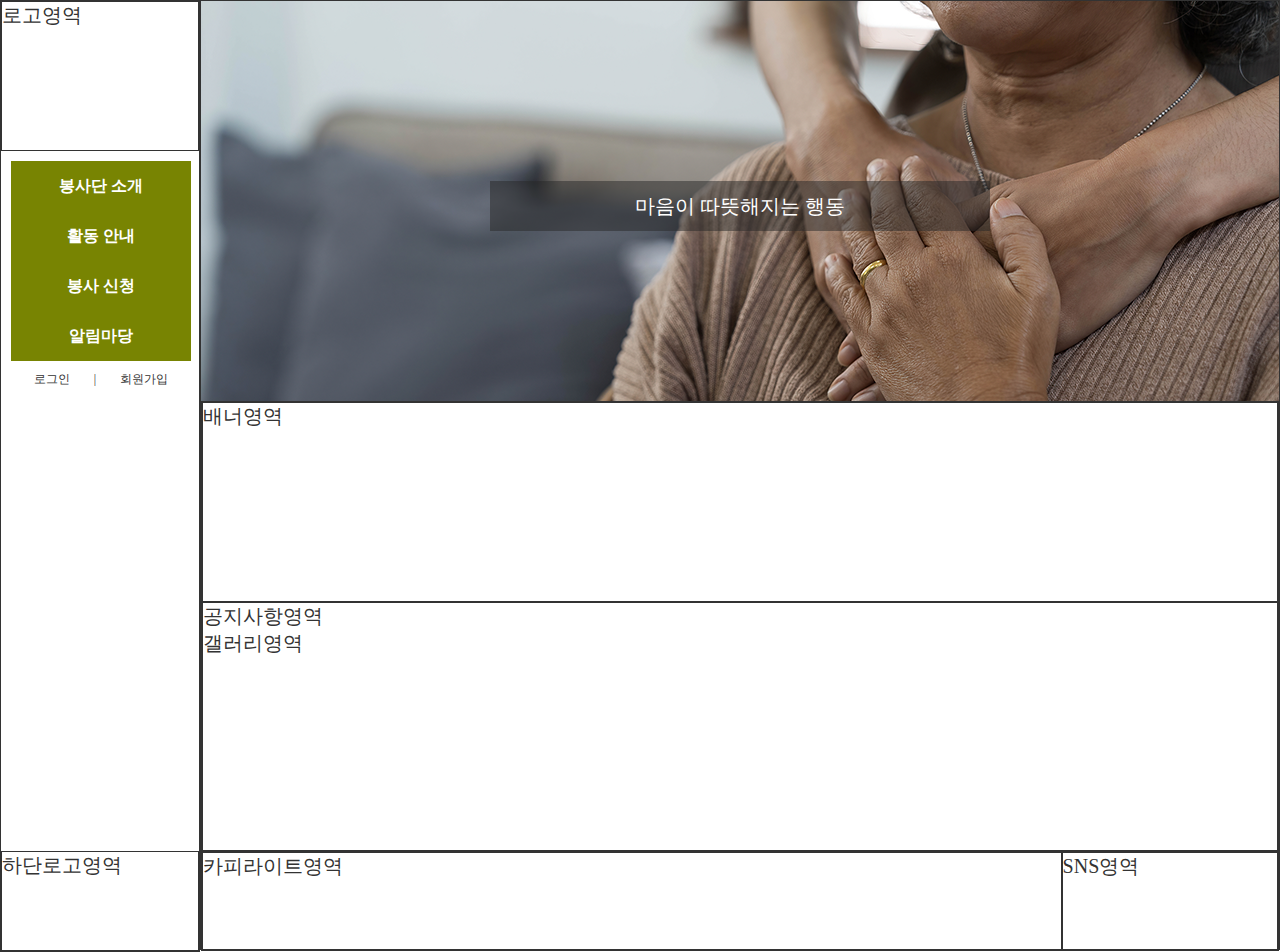
==== 20241020/index.html @ a062dcd3 "241020" ====
<!DOCTYPE html>
<html lang="ko">
  <head>
    <meta charset="utf-8">
    <meta name="viewport" content="width=device-width, initial-scale=1.0">
    <link rel="stylesheet" type="text/css" href="./style.css">
    <script defer src="./script.js"></script>
    <title>행복봉사단</title>
  </head>
  <body>
    <header>
      <div class="top">
        <div class="logo">로고영역</div>
        <nav class="menu">
          <ul class="navi">
            <li>
              <a href="#">봉사단 소개</a>
              <ul class="submenu">
                <li><a href="#">설립목적</a></li>
                <li><a href="#">이사진</a></li>
              </ul>
            </li>
            <li>
              <a href="#">활동 안내</a>
              <ul class="submenu">
                <li><a href="#">말벗봉사</a></li>
                <li><a href="#">연탄봉사</a></li>
                <li><a href="#">식사봉사</a></li>
              </ul>
            </li>
            <li>
              <a href="#">봉사 신청</a>
              <ul class="submenu">
                <li><a href="#">정기봉사자</a></li>
                <li><a href="#">지역별</a></li>
                <li><a href="#">활동별</a></li>
                <li><a href="#">봉사자등록</a></li>
              </ul>
            </li>
            <li>
              <a href="#">알림마당</a>
              <ul class="submenu">
                <li><a href="#">공지사항</a></li>
                <li><a href="#">문의하기</a></li>
              </ul>
            </li>
          </ul>
        </nav>
        <div class="spotmenu">
          <ul>
            <li class="spotmenu-btn">
              <a href="#">로그인</a>
            </li>
            <li>|</li>
            <li class="spotmenu-btn">
              <a href="#">회원가입</a>
            </li>
          </ul>
        </div>
      </div>
      <div class="btlogo">하단로고영역</div>
    </header>
    <main>
      <div class="imgslide">
        <div class="slidelist">
          <ul>
            <li>
              <a href="#">
                <img src="./images/img1.jpg" alt="img1">
                <span>마음이 따뜻해지는 행동</span>
              </a>
            </li>
            <li>
              <a href="#">
                <img src="./images/img2.jpg" alt="img2">
                <span>행복의 씨앗을 심는 일</span>
              </a>
            </li>
            <li>
              <a href="#">
                <img src="./images/img3.jpg" alt="img3">
                <span>이웃과 함께하는 기쁨</span>
              </a>
            </li>
          </ul>
        </div>
      </div>
      <div class="contents">
        <div class="banner">배너영역</div>
        <div class="tabmenu">
          <div class="notice">공지사항영역</div>
          <div class="gallery">갤러리영역</div>
        </div>
      </div>
      <footer>
        <div class="btwrap">
          <div class="copy">카피라이트영역</div>
          <div class="sns">SNS영역</div>
        </div>
      </footer>
    </main>
  </body>
</html>
---- 20241020/style.css ----
@charset "utf-8";

/* reset */
* {
  margin: 0;
  padding: 0;
  box-sizing: border-box;
}

ul, li {
  list-style: none;
}

a {
  text-decoration: none;
  color: inherit;
}

/* variables */
:root {
  --main-text-color: #333;
  --main-bg-color: #fff;
}

/* contents */
body {
  background: var(--main-bg-color);
  color: var(--main-text-color);
  font-size: 20px;
  display: flex;
}

header {
  width: 200px;
  border: 1px solid var(--main-text-color);
}

.top {
  width: 100%;
  height: 850px;
}

.logo {
  width: 100%;
  height: 150px;
  border: 1px solid var(--main-text-color);
}

.menu {
  width: 100%;
}

.navi {
  height: auto;
  margin: 10px 0 0 10px;
  text-align: center;
}

.navi > li {
  width: 180px;
}

.navi > li > a {
  display: inline-block;
  width: 100%;
  font-size: 16px;
  font-weight: bold;
  line-height: 50px;
  background: #788402;
  color: var(--main-bg-color);
  transition: background 0.3s, color 0.3s;
}

.navi > li > a:hover {
  background: #342628;
  color:#feaa00;
}

.submenu {
  width: 100%;
  display: none;
  opacity: 0;
}

.submenu > li {
  width: 100%;
  height: 50px;
}

.submenu > li > a {
  display: inline-block;
  width: 100%;
  line-height: 50px;
  font-size: 14px;
  font-weight: bold;
  background: #ccc;
  color: var(--main-bg-color);
  transition: background 0.3s, color 0.3s;
}

.submenu > li > a:hover {
  background: #999;
  color: #feaa00;
}

.spotmenu > ul {
  display: flex;
  justify-content: space-evenly;
  align-items: center;
  width: 180px;
  font-size: 12px;
  margin: 10px 0 0 10px;
}

.spotmenu-btn:hover {
  font-weight: bold;
}

.btlogo {
  width: 100%;
  height: 100px;
  border: 1px solid var(--main-text-color);
}

main {
  width: calc(100% - 200px);
  height: 950px;
  border: 1px solid var(--main-text-color);
}

.imgslide {
  width: 100%;
  height: 400px;
  position: relative;
  overflow: hidden;
}

.slidelist {
  width: 100%;
  height: 1200px;
  transition: margin-top 1s ease;
}

.slidelist ul li {
  width: 100%;
  height: 400px;
}

.slidelist img {
  width: 100%;
  height: 100%;
  object-fit: cover;
}

.slidelist span {
  position: absolute;
  left: 50%;
  margin-top: 180px;
  transform: translateX(-50%);
  background: rgba(40, 40, 40, 0.5);
  color: var(--main-bg-color);
  width: 500px;
  height: 50px;
  text-align: center;
  line-height: 50px;
}

.contents {
  width: 100%;
  height: 450px;
  border: 1px solid var(--main-text-color);
}

.banner {
  width: 100%;
  height: 200px;
  border: 1px solid var(--main-text-color);
}

.tabmenu {
  width: 100%;
  height: 250px;
  border: 1px solid var(--main-text-color);
}

footer {
  width: 100%;
  height: 100px;
  border: 1px solid var(--main-text-color);
}

.btwrap {
  width: 100%;
  height: 100%;
  display: flex;
}

.copy {
  flex: 4;
  border: 1px solid var(--main-text-color);
}

.sns {
  flex: 1;
  border: 1px solid var(--main-text-color);
}
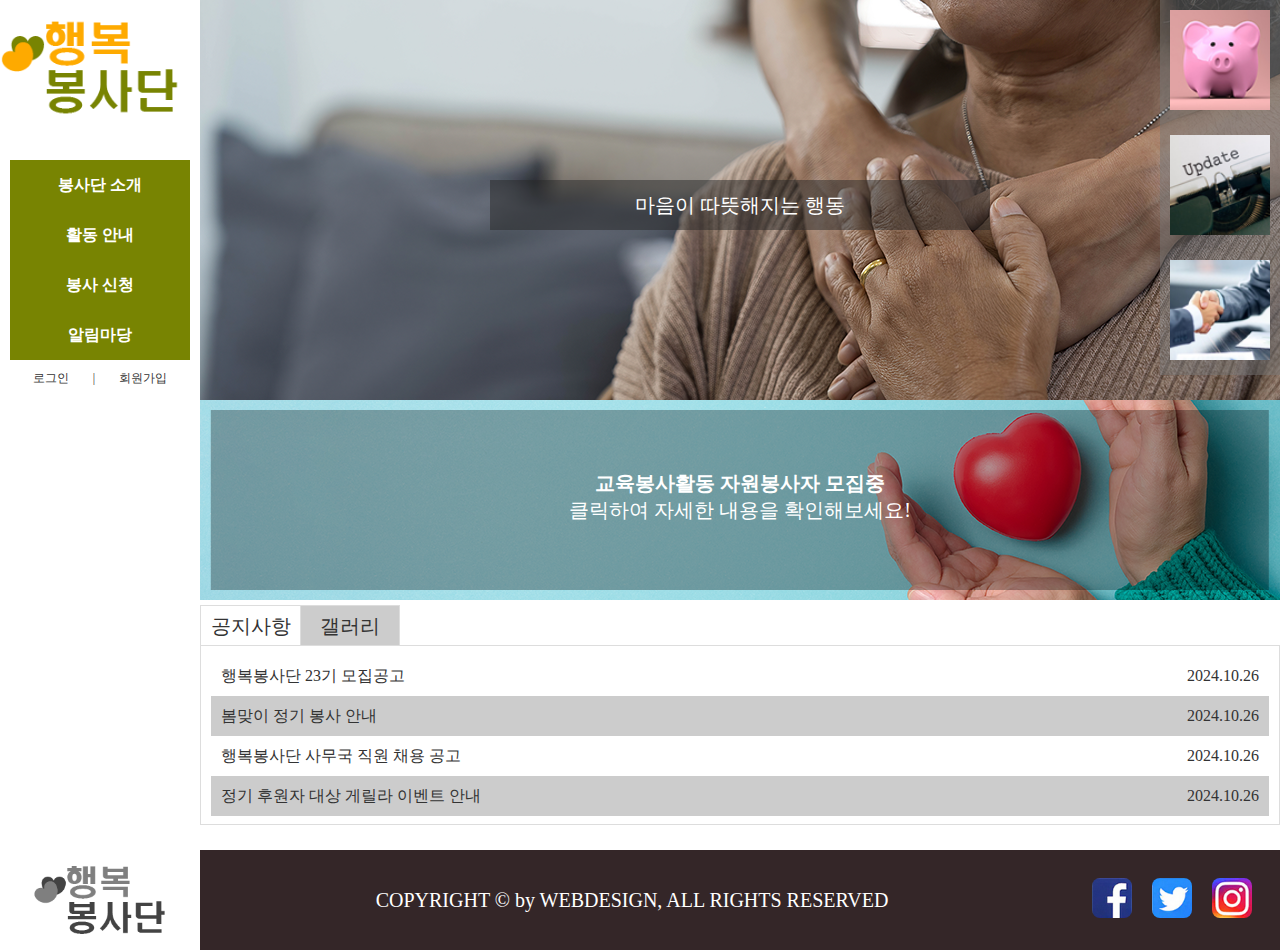
==== commit 2c14bee9: "241026" ====
--- a/20241020/index.html
+++ b/20241020/index.html
@@ -10,7 +10,9 @@
   <body>
     <header>
       <div class="top">
-        <div class="logo">로고영역</div>
+        <div class="logo">
+          <img src="./images/logoTop.png" alt="logotop">
+        </div>
         <nav class="menu">
           <ul class="navi">
             <li>
@@ -58,7 +60,9 @@
           </ul>
         </div>
       </div>
-      <div class="btlogo">하단로고영역</div>
+      <div class="btlogo">
+        <img src="./images/logoBottom.png" alt="logobottom">
+      </div>
     </header>
     <main>
       <div class="imgslide">
@@ -86,16 +90,109 @@
         </div>
       </div>
       <div class="contents">
-        <div class="banner">배너영역</div>
+        <div class="banner">
+          <a href="#">
+            <img src="./images/banner.png" alt="banner">
+            <div class="banner-texts">
+              <h4>교육봉사활동 자원봉사자 모집중</h4>
+              <span>클릭하여 자세한 내용을 확인해보세요!</span>
+            </div>
+          </a>
+        </div>
         <div class="tabmenu">
-          <div class="notice">공지사항영역</div>
-          <div class="gallery">갤러리영역</div>
-        </div>
+          <ul>
+            <li class="active">
+              <a href="#">공지사항</a>
+              <div class="notice">
+                <ul>
+                  <li>
+                    <a href="#">행복봉사단 23기 모집공고</a>
+                    <span>2024.10.26</span>
+                  </li>
+                  <li>
+                    <a href="#">봄맞이 정기 봉사 안내</a>
+                    <span>2024.10.26</span>
+                  </li>
+                  <li>
+                    <a href="#">행복봉사단 사무국 직원 채용 공고</a>
+                    <span>2024.10.26</span>
+                  </li>
+                  <li>
+                    <a href="#">정기 후원자 대상 게릴라 이벤트 안내</a>
+                    <span>2024.10.26</span>
+                  </li>
+                </ul>
+              </div>
+            </li>
+            <li>
+              <a href="#">갤러리</a>
+              <div class="gallery">
+                <ul>
+                  <li>
+                    <a href="#">
+                      <img src="./images/gallery1.jpg" alt="gallery1">
+                    </a>
+                  </li>
+                  <li>
+                    <a href="#">
+                      <img src="./images/gallery2.jpg" alt="gallery2">
+                    </a>
+                  </li>
+                  <li>
+                    <a href="#">
+                      <img src="./images/gallery3.jpg" alt="gallery3">
+                    </a>
+                  </li>
+                </ul>
+              </div>
+            </li>
+          </ul>
+        </div>
+      </div>
+      <div id="layer">
+        <div class="layer_up">
+          <div class="uptitle">행복봉사단 23시 모집 공고 안내문</div>
+          <div class="upbody">
+            Lorem ipsum dolor sit amet consectetur adipisicing elit. Asperiores quo nulla assumenda quae ullam, numquam animi eveniet natus corporis cupiditate quos impedit minima, vitae hic deserunt velit vel iure eos?
+          </div>
+          <div class="btn">닫기</div>
+        </div>
+      </div>
+      <div id="shortcut">
+        <a href="#">
+          <img src="./images/shortcut1.jpg" alt="shortcut1">
+        </a>
+        <a href="#">
+          <img src="./images/shortcut2.jpg" alt="shortcut2">
+        </a>
+        <a href="#">
+          <img src="./images/shortcut3.jpg" alt="shortcut3">
+        </a>
       </div>
       <footer>
         <div class="btwrap">
-          <div class="copy">카피라이트영역</div>
-          <div class="sns">SNS영역</div>
+          <div class="copy">
+            COPYRIGHT &copy; by WEBDESIGN, ALL RIGHTS RESERVED
+          </div>
+          <div class="sns">
+            <ul>
+              <li>
+                <a href="#">
+                  <img src="./images/sns1.jpg" alt="sns1">
+                </a>
+              </li>
+              <li>
+                <a href="#">
+                  <img src="./images/sns2.jpg" alt="sns2">
+                </a>
+              </li>
+              <li>
+                <a href="#">
+                  <img src="./images/sns3.jpg" alt="sns3">
+                </a>
+              </li>
+            </ul>
+          </div>
         </div>
       </footer>
     </main>
--- a/20241020/style.css
+++ b/20241020/style.css
@@ -32,7 +32,6 @@
 
 header {
   width: 200px;
-  border: 1px solid var(--main-text-color);
 }
 
 .top {
@@ -43,8 +42,12 @@
 .logo {
   width: 100%;
   height: 150px;
-  border: 1px solid var(--main-text-color);
-}
+}
+
+.logo img {
+  width: 180px;
+}
+
 
 .menu {
   width: 100%;
@@ -119,13 +122,18 @@
 .btlogo {
   width: 100%;
   height: 100px;
-  border: 1px solid var(--main-text-color);
+  display: flex;
+  justify-content: center;
+  align-items: center;
+}
+
+.btlogo img {
+  height: 100%;
 }
 
 main {
   width: calc(100% - 200px);
   height: 950px;
-  border: 1px solid var(--main-text-color);
 }
 
 .imgslide {
@@ -168,25 +176,196 @@
 .contents {
   width: 100%;
   height: 450px;
-  border: 1px solid var(--main-text-color);
 }
 
 .banner {
   width: 100%;
   height: 200px;
-  border: 1px solid var(--main-text-color);
+  position: relative;
+  margin-bottom: 5px;
+}
+
+.banner img {
+  width: 100%;
+  height: 100%;
+  object-fit: cover;
+}
+
+.banner .banner-texts {
+  position: absolute;
+  top: 50%;
+  left: 50%;
+  transform: translate(-50%, -50%);
+  text-align: center;
+  background: rgba(0, 0, 0, 0.3);
+  color: var(--main-bg-color);
+  width: 98%;
+  height: 180px;
+  padding-top: 60px;
+  transition: background 0.5s;
+}
+
+.banner .banner-texts:hover {
+  background: rgba(0, 0, 0, 0.5);
 }
 
 .tabmenu {
   width: 100%;
   height: 250px;
-  border: 1px solid var(--main-text-color);
+  position: relative;
+}
+
+.tabmenu > ul {
+  display: flex;
+}
+
+.tabmenu > ul > li {
+  width: 100px;
+  height: 40px;
+}
+
+.tabmenu > ul > li > a {
+  display: inline-block;
+  width: 100%;
+  height: 100%;
+  text-align: center;
+  line-height: 40px;
+  background: #ccc;
+  border: 1px solid #ddd;
+  border-bottom: none;
+  transition: background 0.3s;
+}
+
+.tabmenu > ul > li > a:hover {
+  background: #eee;
+}
+
+.tabmenu > ul > li:first-child a {
+  border-right: none;
+}
+
+.tabmenu > ul > li.active > a {
+  background: var(--main-bg-color);
+}
+
+.tabmenu > ul > li div {
+  position: absolute;
+  left: 0;
+  height: 0;
+  overflow: hidden;
+}
+
+.tabmenu > ul > li.active div {
+  width: 100%;
+  height: 180px;
+  border: 1px solid #ddd;
+}
+
+.notice ul {
+  width: 100%;
+  margin: 10px 0;
+}
+
+.notice li {
+  height: 40px;
+  font-size: 16px;
+  margin: 0 10px;
+  display: flex;
+  justify-content: space-between;
+  align-items: center;
+  padding: 0 10px;
+  transition: all 0.3s;
+}
+
+.notice li:hover {
+  font-weight: bold;
+}
+
+.notice li:nth-child(even) {
+  background: #ccc;
+}
+
+.gallery ul {
+  display: flex;
+  gap: 20px;
+  margin-top: 15px;
+  padding: 0 10px;
+}
+
+#layer {
+  position: absolute;
+  top: 0;
+  left: 0;
+  justify-content: center;
+  align-items: center;
+  width: 100%;
+  height: 100vh;
+  background: rgba(0, 0, 0, 0.5);
+  display: none;
+}
+
+#layer.active {
+  display: flex;
+}
+
+.layer_up {
+  width: 500px;
+  height: 400px;
+  background: var(--main-bg-color);
+  padding: 30px;
+  display: flex;
+  flex-direction: column;
+  justify-content: center;
+  align-items: center;
+  gap: 30px;
+  border-radius: 8px;
+}
+
+.uptitle {
+  font-size: 1.5rem;
+  font-weight: bold;
+}
+
+.upbody {
+  font-size: 1.3rem;
+}
+
+.btn {
+  align-self: flex-end;
+  background: #ccc;
+  font-size: 14px;
+  padding: 10px 16px;
+  border-radius: 8px;
+  cursor: pointer;
+}
+
+#shortcut {
+  position: fixed;
+  top: 0;
+  right: 0;
+  background: rgba(120, 120, 120, 0.5);
+  display: flex;
+  flex-direction: column;
+  justify-content: space-between;
+  height: 375px;
+}
+
+#shortcut img {
+  width: 100px;
+  height: 100px;
+  margin: 10px;
+  transition: opacity 0.3s;
+}
+
+#shortcut img:hover {
+  opacity: 0.5;
 }
 
 footer {
   width: 100%;
   height: 100px;
-  border: 1px solid var(--main-text-color);
+  background: #342628;
+  color: #fff;
 }
 
 .btwrap {
@@ -197,10 +376,30 @@
 
 .copy {
   flex: 4;
-  border: 1px solid var(--main-text-color);
+  height: 100%;
+  text-align: center;
+  line-height: 100px;
 }
 
 .sns {
   flex: 1;
-  border: 1px solid var(--main-text-color);
+}
+
+.sns ul {
+  height: 100px;
+  display: flex;
+  justify-content: center;
+  align-items: center;
+  gap: 20px;
+}
+
+.sns img {
+  width: 40px;
+  height: 40px;
+  border-radius: 8px;
+  transition: opacity 0.3s;
+}
+
+.sns img:hover {
+  opacity: 0.5;
 }